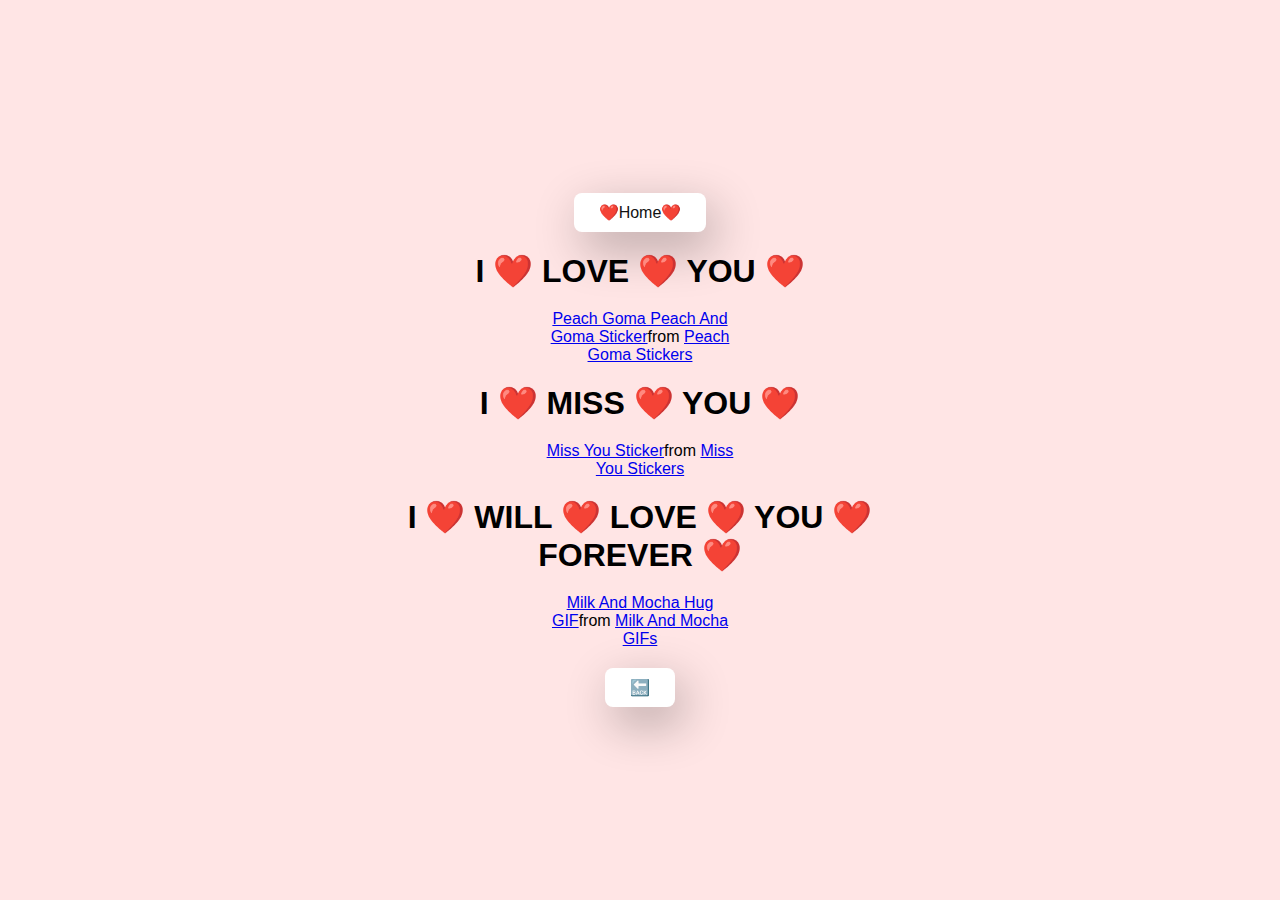
==== loveyou.html @ 65e512f3 "Simple Valentines Proposal FrontEnd Web App" ====
<!DOCTYPE html>
<html lang="en">
<head>
    <meta charset="UTF-8">
    <meta name="viewport" content="width=device-width, initial-scale=1.0">
    <title>Ask Hendy for Valentines</title>
    <link rel="stylesheet" href="./style.css" />
</head>
<body>
    <div class="container">
        <div class="btn">
            <a href="index.html">❤️Home❤️</a>
        </div>
        
        <h1>I ❤️ LOVE ❤️ YOU ❤️</h1>
        <div class="tenor-gif-embed" data-postid="26865138" data-share-method="host" data-aspect-ratio="1.06312" data-width="100%"><a href="https://tenor.com/view/peach-goma-peach-and-goma-peach-peach-cat-love-you-gif-26865138">Peach Goma Peach And Goma Sticker</a>from <a href="https://tenor.com/search/peach+goma-stickers">Peach Goma Stickers</a></div> <script type="text/javascript" async src="https://tenor.com/embed.js"></script>
        
        <h1>I ❤️ MISS ❤️ YOU ❤️</h1>
        <div class="tenor-gif-embed" data-postid="27523299" data-share-method="host" data-aspect-ratio="1" data-width="100%"><a href="https://tenor.com/view/miss-you-gif-27523299">Miss You Sticker</a>from <a href="https://tenor.com/search/miss+you-stickers">Miss You Stickers</a></div> <script type="text/javascript" async src="https://tenor.com/embed.js"></script>
        
        <h1>I ❤️ WILL ❤️ LOVE ❤️ YOU ❤️ FOREVER ❤️</h1>
        <div class="tenor-gif-embed" data-postid="13840777" data-share-method="host" data-aspect-ratio="1.22667" data-width="100%"><a href="https://tenor.com/view/milk-and-mocha-hug-cute-kawaii-love-gif-13840777">Milk And Mocha Hug GIF</a>from <a href="https://tenor.com/search/milk+and+mocha-gifs">Milk And Mocha GIFs</a></div> <script type="text/javascript" async src="https://tenor.com/embed.js"></script>

        <div class="btn">
            <a href="yes.html">🔙</a>
        </div>
    </div>
    
</body>
</html>
---- style.css ----
* {
    margin: 0;
    padding: 0;
    box-sizing: border-box;
    font-family: sans-serif;
}

body {
    width: 100%;
    min-height: 100vh;
    display: flex;
    justify-content: center;
    align-items: center;
    background-color: #ffe5e5;
}

.container {
    display: flex;
    flex-direction: column;
    text-align: center;
    align-items: center;
    gap: 20px;
    max-width: 500px;
    margin: 20px;
}

.container .tenor-gif-embed {
    max-width: 200px;
}

.container .btn {
    display: flex;
    gap: 25px;
}

.btn a {
    text-decoration: none;
    color: #111;
    background: #fff;
    padding: 10px 25px;
    border-radius: 8px;
    box-shadow: 0.5rem 1rem 3rem hsl(0, 0%, 0%, 0.3);
}

/* Styles for the back button positioning */
.back-btn { /* Added a class for easier targeting */
    position: absolute;
    bottom: 20px; /* Adjust as needed */
    right: 20px; /* Adjust as needed */
}

.back-btn a { /* Style the link within the back-btn div */
    background: #fff; /* Keep the original styling */
    padding: 10px 25px; /* Keep the original styling */
    border-radius: 8px; /* Keep the original styling */
    box-shadow: 0.5rem 1rem 3rem hsl(0, 0%, 0%, 0.3); /* Keep the original styling */
}

/* Styles for the home button positioning */
.home-btn {
    position: absolute;
    bottom: 20px; /* Align with back button vertically */
    left: 20px;  /* Position on the left */
}

.home-btn a { /* Style the link within the home-btn div */
    background: #fff; /* Keep the original styling */
    padding: 10px 25px; /* Keep the original styling */
    border-radius: 8px; /* Keep the original styling */
    box-shadow: 0.5rem 1rem 3rem hsl(0, 0%, 0%, 0.3); /* Keep the original styling */
}
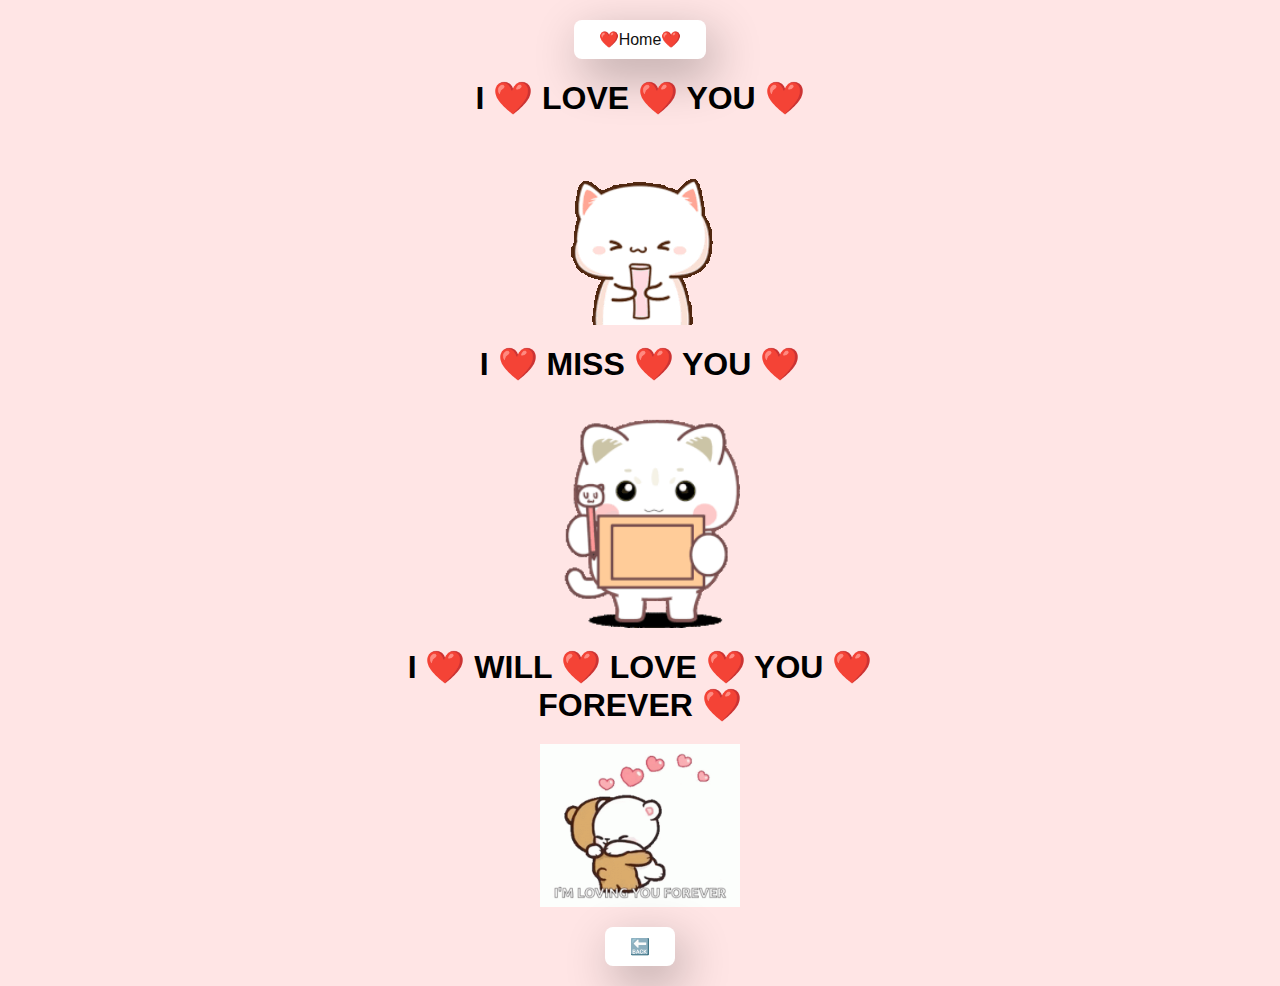
==== commit ab72c412: "making gif local assets for faster loading" ====
--- a/loveyou.html
+++ b/loveyou.html
@@ -13,14 +13,22 @@
         </div>
         
         <h1>I ❤️ LOVE ❤️ YOU ❤️</h1>
+        <!--
         <div class="tenor-gif-embed" data-postid="26865138" data-share-method="host" data-aspect-ratio="1.06312" data-width="100%"><a href="https://tenor.com/view/peach-goma-peach-and-goma-peach-peach-cat-love-you-gif-26865138">Peach Goma Peach And Goma Sticker</a>from <a href="https://tenor.com/search/peach+goma-stickers">Peach Goma Stickers</a></div> <script type="text/javascript" async src="https://tenor.com/embed.js"></script>
-        
+        -->
+        <img src="assets/cute_scroll_love_you.gif" alt="Cute begging gif" width="200">
+
         <h1>I ❤️ MISS ❤️ YOU ❤️</h1>
+        <!--
         <div class="tenor-gif-embed" data-postid="27523299" data-share-method="host" data-aspect-ratio="1" data-width="100%"><a href="https://tenor.com/view/miss-you-gif-27523299">Miss You Sticker</a>from <a href="https://tenor.com/search/miss+you-stickers">Miss You Stickers</a></div> <script type="text/javascript" async src="https://tenor.com/embed.js"></script>
-        
+        -->
+        <img src="assets/cute_miss-you_writing_board.gif" alt="Cute begging gif" width="200">
+
         <h1>I ❤️ WILL ❤️ LOVE ❤️ YOU ❤️ FOREVER ❤️</h1>
+        <!--
         <div class="tenor-gif-embed" data-postid="13840777" data-share-method="host" data-aspect-ratio="1.22667" data-width="100%"><a href="https://tenor.com/view/milk-and-mocha-hug-cute-kawaii-love-gif-13840777">Milk And Mocha Hug GIF</a>from <a href="https://tenor.com/search/milk+and+mocha-gifs">Milk And Mocha GIFs</a></div> <script type="text/javascript" async src="https://tenor.com/embed.js"></script>
-
+        -->
+        <img src="assets/cute_love-you-forever_hug.gif" alt="Cute begging gif" width="200">
         <div class="btn">
             <a href="yes.html">🔙</a>
         </div>
